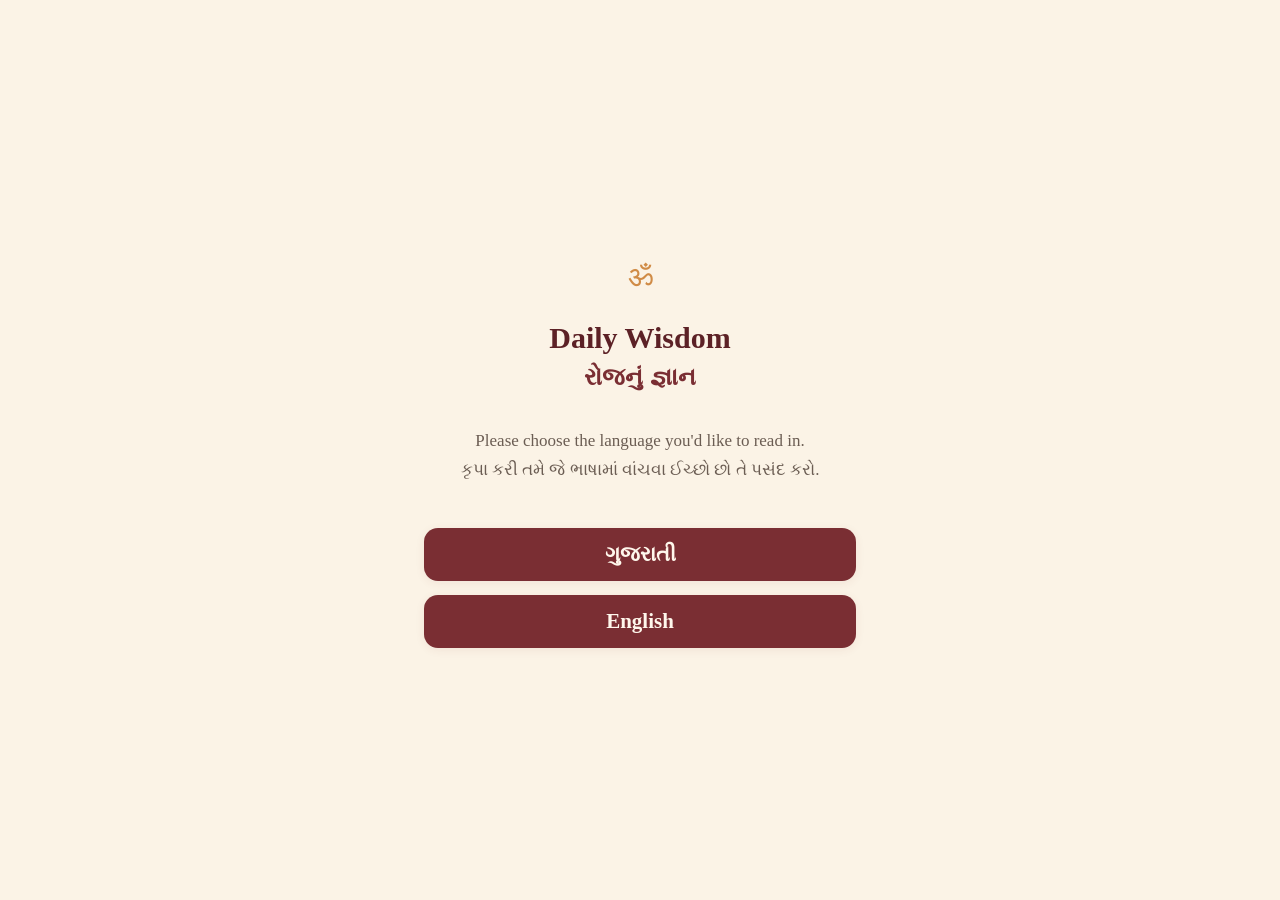
==== daily-wisdom/index.html @ c759d41b "Add Daily Wisdom static app (100 principles, GU/EN, daily rotation + streak) Single-page, offline-on" ====
<!DOCTYPE html>
<html lang="en">
<head>
<meta charset="UTF-8">
<meta name="viewport" content="width=device-width, initial-scale=1.0, maximum-scale=5.0">
<title>Daily Wisdom &mdash; રોજનું જ્ઞાન</title>
<meta name="description" content="One life principle a day from Pujya Shri Rajyogi Narendraji">
<link rel="stylesheet" href="style.css">
</head>
<body>

<!-- ===================== LANGUAGE CHOICE (first ever visit) ===================== -->
<section id="screen-language" class="screen" hidden>
  <div class="center-card">
    <div class="glyph">ॐ</div>
    <h1 class="app-name">Daily Wisdom<br><span class="gu">રોજનું જ્ઞાન</span></h1>
    <p class="muted">Please choose the language you'd like to read in.<br>કૃપા કરી તમે જે ભાષામાં વાંચવા ઈચ્છો છો તે પસંદ કરો.</p>
    <div class="choice-buttons">
      <button class="btn btn-primary btn-lang" data-lang="gu">ગુજરાતી</button>
      <button class="btn btn-primary btn-lang" data-lang="en">English</button>
    </div>
  </div>
</section>

<!-- ===================== ONBOARDING (first ever visit, after language) ===================== -->
<section id="screen-onboarding" class="screen" hidden>
  <div class="center-card">
    <div class="glyph">ॐ</div>
    <h1 id="ob-title" class="screen-title"></h1>
    <div id="ob-body" class="onboarding-body"></div>
    <button id="ob-continue" class="btn btn-primary btn-wide"></button>
  </div>
</section>

<!-- ===================== HOME (daily principle) ===================== -->
<section id="screen-home" class="screen" hidden>
  <header class="topbar">
    <span id="home-app-name" class="brand"></span>
    <button id="lang-toggle" class="btn btn-toggle" aria-label="Switch language"></button>
  </header>

  <main class="content">
    <p id="home-date" class="date-label"></p>

    <div class="principle-card">
      <p id="principle-number" class="principle-number"></p>
      <p id="principle-text" class="principle-text"></p>
      <p id="ai-note" class="ai-note" hidden></p>
    </div>

    <div class="checkin-card">
      <p id="checkin-question" class="checkin-question"></p>
      <div id="checkin-options" class="checkin-options"></div>
      <p id="checkin-thanks" class="checkin-thanks" hidden></p>
    </div>

    <div class="streak-card">
      <p id="streak-main" class="streak-main"></p>
      <p id="streak-longest" class="streak-longest"></p>
      <p id="last30-heading" class="last30-heading"></p>
      <div id="dot-grid" class="dot-grid"></div>
    </div>

    <button id="btn-read-all" class="btn btn-secondary btn-wide"></button>
  </main>

  <footer class="footer">
    <span id="footer-credit"></span>
  </footer>
</section>

<!-- ===================== READ ALL 100 ===================== -->
<section id="screen-readall" class="screen" hidden>
  <header class="topbar">
    <button id="readall-back" class="btn btn-toggle" aria-label="Back"></button>
    <span id="readall-title" class="brand"></span>
    <button id="readall-lang-toggle" class="btn btn-toggle" aria-label="Switch language"></button>
  </header>
  <main class="content">
    <div id="readall-list" class="readall-list"></div>
  </main>
</section>

<script src="data.js"></script>
<script src="app.js"></script>
</body>
</html>
---- daily-wisdom/style.css ----
/* ===================== Daily Wisdom — warm, calm, senior-friendly ===================== */

:root {
  --ivory: #FBF3E6;
  --ivory-deep: #F5E9D6;
  --card: #FFFDF8;
  --maroon: #7A2E33;
  --maroon-deep: #5C2126;
  --saffron: #C97A2B;
  --gold: #B98A2E;
  --sage: #7C8A6B;
  --ink: #3A2E28;
  --ink-soft: #6B5D53;
  --border: #E7D9BF;
  --shadow: 0 2px 10px rgba(122, 46, 51, 0.08);
  --radius: 20px;
  --touch: 52px;
}

* { box-sizing: border-box; }

html, body {
  margin: 0;
  padding: 0;
  background: var(--ivory);
  color: var(--ink);
  min-height: 100%;
}

body {
  font-family: 'Noto Serif', 'Georgia', 'Iowan Old Style', 'Palatino Linotype', serif;
  font-size: 19px;
  line-height: 1.6;
  -webkit-font-smoothing: antialiased;
}

.gu, [lang="gu"], .gu-text {
  font-family: 'Noto Sans Gujarati', 'Nirmala UI', 'Shruti', 'Rekha', sans-serif;
}

h1, h2, h3 { margin: 0; font-weight: 600; }

button {
  font-family: inherit;
  cursor: pointer;
  -webkit-tap-highlight-color: transparent;
}

/* ---------- Screens ---------- */
.screen {
  min-height: 100vh;
  min-height: 100dvh;
  width: 100%;
}

.screen[hidden] { display: none !important; }

/* ---------- Centered onboarding-style card ---------- */
.center-card {
  min-height: 100vh;
  min-height: 100dvh;
  display: flex;
  flex-direction: column;
  align-items: center;
  justify-content: center;
  text-align: center;
  padding: 32px 24px;
  gap: 18px;
  max-width: 480px;
  margin: 0 auto;
}

.glyph {
  font-size: 30px;
  color: var(--saffron);
  opacity: 0.85;
}

.app-name {
  font-size: 30px;
  line-height: 1.3;
  color: var(--maroon-deep);
}

.app-name .gu {
  display: block;
  font-size: 24px;
  color: var(--maroon);
  margin-top: 4px;
}

.screen-title {
  font-size: 26px;
  color: var(--maroon-deep);
}

.muted {
  color: var(--ink-soft);
  font-size: 17px;
  line-height: 1.7;
}

.onboarding-body {
  color: var(--ink);
  font-size: 19px;
  line-height: 1.8;
  text-align: left;
}

.onboarding-body p {
  margin: 0 0 14px 0;
}

.onboarding-body p:last-child { margin-bottom: 0; }

/* ---------- Buttons ---------- */
.btn {
  min-height: var(--touch);
  min-width: var(--touch);
  padding: 14px 28px;
  border-radius: 14px;
  border: none;
  font-size: 19px;
  font-weight: 600;
  transition: transform 0.15s ease, opacity 0.15s ease;
}

.btn:active { transform: scale(0.98); }

.btn-primary {
  background: var(--maroon);
  color: #FFF7EC;
  box-shadow: var(--shadow);
}

.btn-primary:hover { background: var(--maroon-deep); }

.btn-secondary {
  background: var(--card);
  color: var(--maroon-deep);
  border: 2px solid var(--border);
}

.btn-wide { width: 100%; }

.choice-buttons {
  display: flex;
  flex-direction: column;
  gap: 14px;
  width: 100%;
  margin-top: 8px;
}

.btn-lang {
  width: 100%;
  font-size: 21px;
}

.btn-toggle {
  background: var(--card);
  border: 2px solid var(--border);
  color: var(--maroon-deep);
  border-radius: 12px;
  min-height: 44px;
  min-width: 44px;
  padding: 8px 16px;
  font-size: 16px;
  font-weight: 600;
}

/* ---------- Topbar ---------- */
.topbar {
  display: flex;
  align-items: center;
  justify-content: space-between;
  padding: 16px 18px;
  max-width: 640px;
  margin: 0 auto;
}

.brand {
  font-size: 18px;
  font-weight: 600;
  color: var(--maroon-deep);
}

/* ---------- Content ---------- */
.content {
  max-width: 640px;
  margin: 0 auto;
  padding: 4px 18px 40px 18px;
}

.date-label {
  text-align: center;
  color: var(--ink-soft);
  font-size: 15px;
  letter-spacing: 0.03em;
  text-transform: uppercase;
  margin: 4px 0 18px 0;
}

/* ---------- Principle card ---------- */
.principle-card {
  background: var(--card);
  border-radius: var(--radius);
  padding: 32px 26px;
  box-shadow: var(--shadow);
  border: 1px solid var(--border);
  margin-bottom: 20px;
}

.principle-number {
  margin: 0 0 12px 0;
  color: var(--saffron);
  font-size: 15px;
  font-weight: 700;
  letter-spacing: 0.06em;
  text-transform: uppercase;
}

.principle-text {
  margin: 0;
  font-size: 25px;
  line-height: 1.65;
  color: var(--ink);
}

.ai-note {
  margin: 18px 0 0 0;
  padding-top: 16px;
  border-top: 1px solid var(--border);
  font-size: 14.5px;
  color: var(--ink-soft);
  font-style: italic;
  line-height: 1.6;
}

/* ---------- Check-in ---------- */
.checkin-card {
  background: var(--ivory-deep);
  border-radius: var(--radius);
  padding: 24px 22px;
  margin-bottom: 20px;
}

.checkin-question {
  margin: 0 0 16px 0;
  font-size: 19px;
  color: var(--ink);
  text-align: center;
}

.checkin-options {
  display: flex;
  gap: 10px;
  flex-wrap: wrap;
  justify-content: center;
}

.checkin-btn {
  flex: 1 1 auto;
  min-width: 100px;
  background: var(--card);
  border: 2px solid var(--border);
  color: var(--ink);
  border-radius: 14px;
  padding: 12px 16px;
  font-size: 17px;
  font-weight: 600;
  min-height: var(--touch);
}

.checkin-btn.selected {
  background: var(--maroon);
  border-color: var(--maroon);
  color: #FFF7EC;
}

.checkin-thanks {
  text-align: center;
  margin: 16px 0 0 0;
  color: var(--sage);
  font-weight: 600;
  font-size: 16px;
}

/* ---------- Streak ---------- */
.streak-card {
  background: var(--card);
  border-radius: var(--radius);
  padding: 24px 22px;
  border: 1px solid var(--border);
  margin-bottom: 24px;
  text-align: center;
}

.streak-main {
  margin: 0;
  font-size: 22px;
  font-weight: 700;
  color: var(--maroon-deep);
}

.streak-longest {
  margin: 6px 0 18px 0;
  font-size: 15px;
  color: var(--ink-soft);
}

.last30-heading {
  margin: 0 0 12px 0;
  font-size: 14px;
  color: var(--ink-soft);
  text-transform: uppercase;
  letter-spacing: 0.05em;
}

.dot-grid {
  display: flex;
  flex-wrap: wrap;
  gap: 7px;
  justify-content: center;
}

.dot {
  width: 16px;
  height: 16px;
  border-radius: 5px;
  background: var(--ivory-deep);
  border: 1px solid var(--border);
}

.dot.resp-yes { background: var(--maroon); border-color: var(--maroon); }
.dot.resp-somewhat { background: var(--saffron); border-color: var(--saffron); }
.dot.resp-not_today { background: transparent; border: 1.5px solid var(--sage); }
.dot.is-today { outline: 2px solid var(--gold); outline-offset: 2px; }

/* ---------- Footer ---------- */
.footer {
  text-align: center;
  padding: 10px 18px 34px 18px;
  color: var(--ink-soft);
  font-size: 14px;
  font-style: italic;
}

/* ---------- Read All ---------- */
.readall-list {
  display: flex;
  flex-direction: column;
  gap: 16px;
  padding-top: 6px;
}

.readall-card {
  background: var(--card);
  border: 1px solid var(--border);
  border-radius: 16px;
  padding: 20px 22px;
}

.readall-number {
  margin: 0 0 8px 0;
  color: var(--saffron);
  font-size: 14px;
  font-weight: 700;
  letter-spacing: 0.05em;
}

.readall-text {
  margin: 0;
  font-size: 20px;
  line-height: 1.6;
  color: var(--ink);
}

/* ---------- Responsive ---------- */
@media (min-width: 700px) {
  body { font-size: 20px; }
  .principle-text { font-size: 27px; }
}

@media (max-width: 380px) {
  .principle-text { font-size: 22px; }
  .app-name { font-size: 26px; }
}
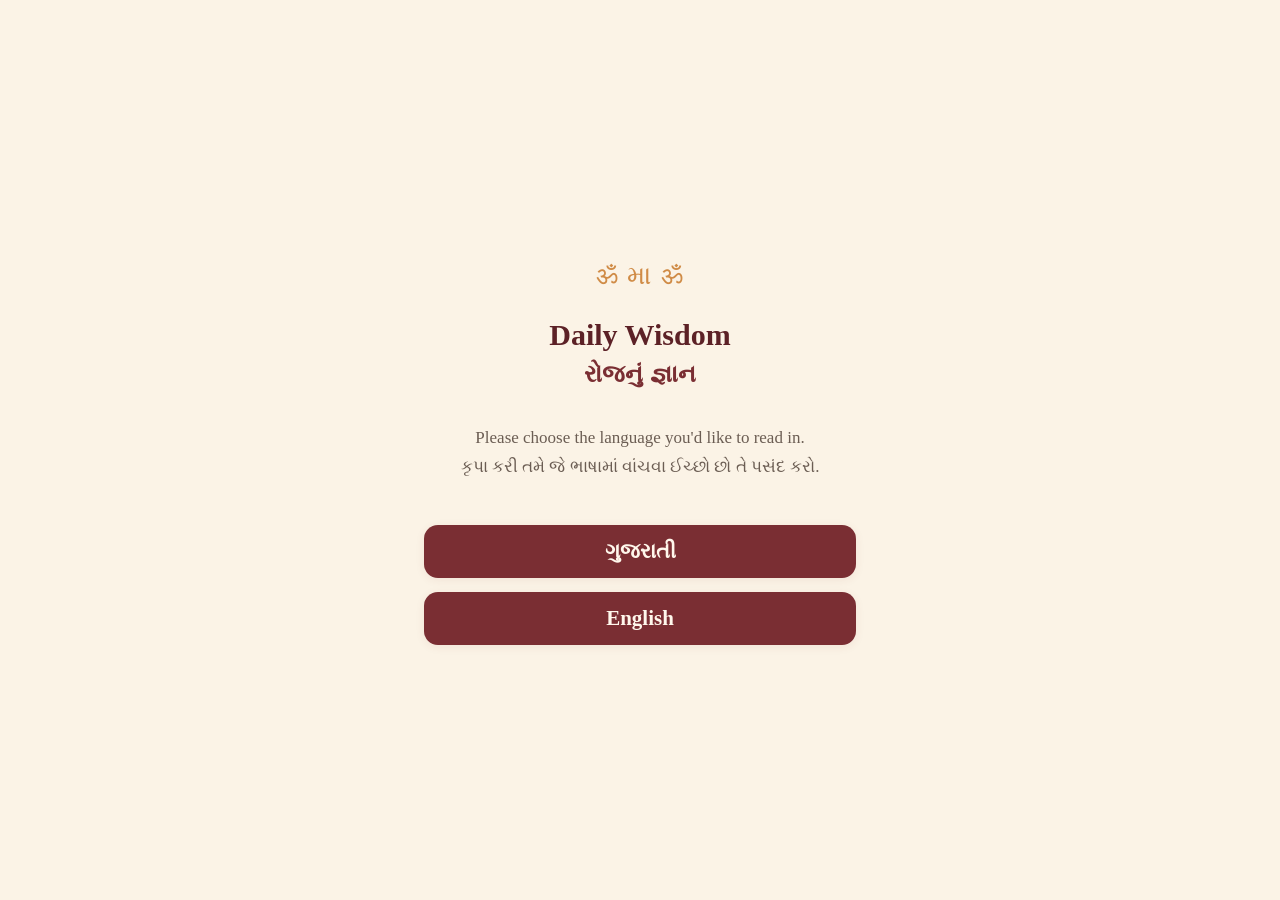
==== commit 9886e174: "Swap decorative glyph for Aum Ma Aum (ॐ મા ॐ) Co-Authored-By: Claude Sonnet 5 <noreply@anthropic.com" ====
--- a/daily-wisdom/index.html
+++ b/daily-wisdom/index.html
@@ -12,7 +12,7 @@
 <!-- ===================== LANGUAGE CHOICE (first ever visit) ===================== -->
 <section id="screen-language" class="screen" hidden>
   <div class="center-card">
-    <div class="glyph">ॐ</div>
+    <div class="glyph">ॐ મા ॐ</div>
     <h1 class="app-name">Daily Wisdom<br><span class="gu">રોજનું જ્ઞાન</span></h1>
     <p class="muted">Please choose the language you'd like to read in.<br>કૃપા કરી તમે જે ભાષામાં વાંચવા ઈચ્છો છો તે પસંદ કરો.</p>
     <div class="choice-buttons">
@@ -25,7 +25,7 @@
 <!-- ===================== ONBOARDING (first ever visit, after language) ===================== -->
 <section id="screen-onboarding" class="screen" hidden>
   <div class="center-card">
-    <div class="glyph">ॐ</div>
+    <div class="glyph">ॐ મા ॐ</div>
     <h1 id="ob-title" class="screen-title"></h1>
     <div id="ob-body" class="onboarding-body"></div>
     <button id="ob-continue" class="btn btn-primary btn-wide"></button>
--- a/daily-wisdom/style.css
+++ b/daily-wisdom/style.css
@@ -71,9 +71,11 @@
 }
 
 .glyph {
-  font-size: 30px;
+  font-size: 26px;
+  letter-spacing: 0.04em;
   color: var(--saffron);
   opacity: 0.85;
+  font-family: 'Noto Sans Gujarati', 'Nirmala UI', 'Shruti', sans-serif;
 }
 
 .app-name {
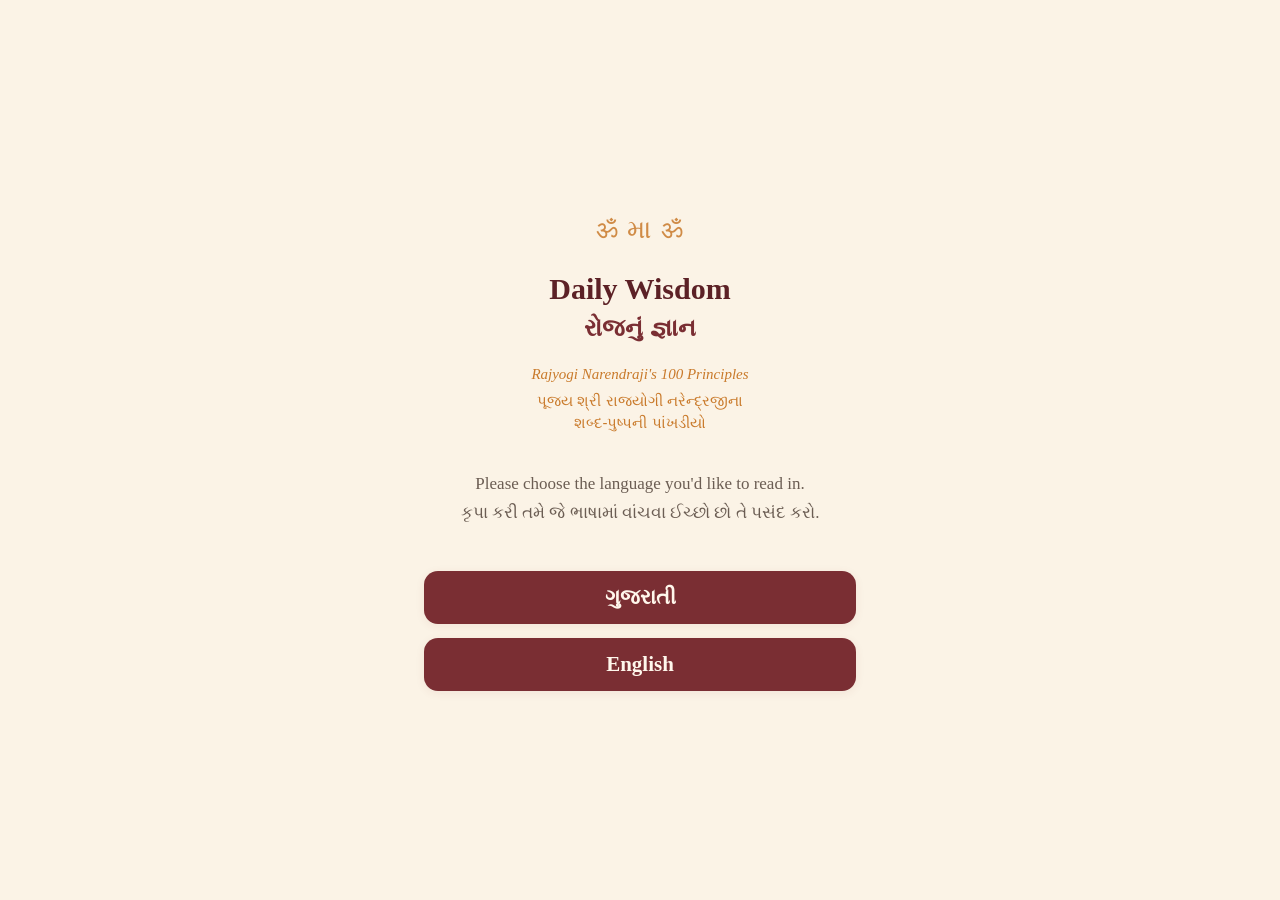
==== commit d6062a93: "Add app tagline: Rajyogi Narendraji's 100 Principles Shown under the app name on the language screen" ====
--- a/daily-wisdom/index.html
+++ b/daily-wisdom/index.html
@@ -3,7 +3,7 @@
 <head>
 <meta charset="UTF-8">
 <meta name="viewport" content="width=device-width, initial-scale=1.0, maximum-scale=5.0">
-<title>Daily Wisdom &mdash; રોજનું જ્ઞાન</title>
+<title>Daily Wisdom &mdash; Rajyogi Narendraji's 100 Principles</title>
 <meta name="description" content="One life principle a day from Pujya Shri Rajyogi Narendraji">
 <link rel="stylesheet" href="style.css">
 </head>
@@ -14,6 +14,7 @@
   <div class="center-card">
     <div class="glyph">ॐ મા ॐ</div>
     <h1 class="app-name">Daily Wisdom<br><span class="gu">રોજનું જ્ઞાન</span></h1>
+    <p class="app-tagline">Rajyogi Narendraji's 100 Principles<br><span class="gu">પૂજ્ય શ્રી રાજયોગી નરેન્દ્રજીના<br>શબ્દ-પુષ્પની પાંખડીયો</span></p>
     <p class="muted">Please choose the language you'd like to read in.<br>કૃપા કરી તમે જે ભાષામાં વાંચવા ઈચ્છો છો તે પસંદ કરો.</p>
     <div class="choice-buttons">
       <button class="btn btn-primary btn-lang" data-lang="gu">ગુજરાતી</button>
--- a/daily-wisdom/style.css
+++ b/daily-wisdom/style.css
@@ -91,6 +91,20 @@
   margin-top: 4px;
 }
 
+.app-tagline {
+  margin: 2px 0 0 0;
+  font-size: 15px;
+  line-height: 1.5;
+  color: var(--saffron);
+  font-style: italic;
+}
+
+.app-tagline .gu {
+  display: block;
+  font-style: normal;
+  margin-top: 4px;
+}
+
 .screen-title {
   font-size: 26px;
   color: var(--maroon-deep);
